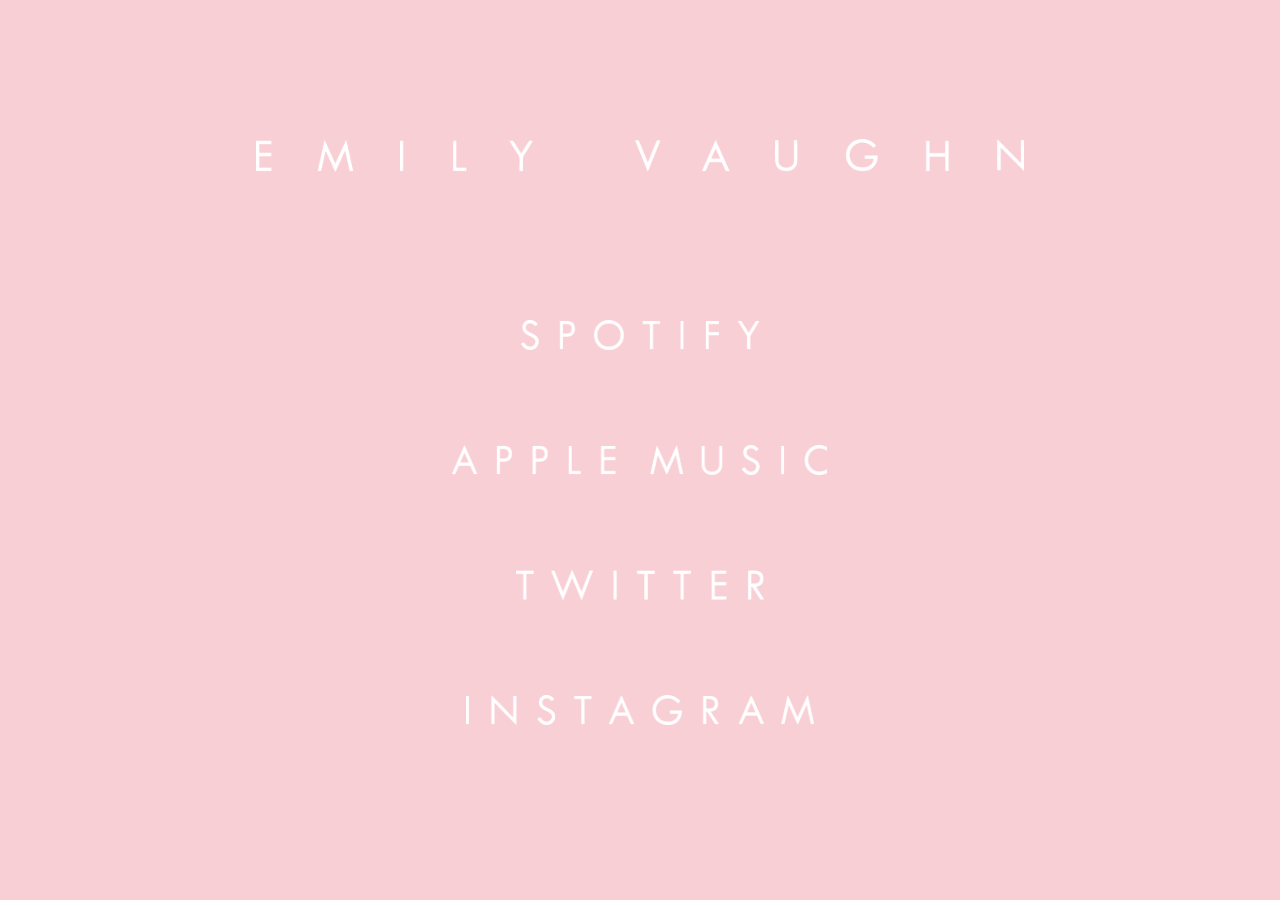
==== index.html @ 0d2df8d2 "Restructure page positioning to improve animations" ====
<!DOCTYPE html>
<html>
<head>
	<title>Emily Vaughn</title>
	<link href="css/main.css" rel="stylesheet" type="text/css">
	<link href="css/hover.css" rel="stylesheet" media="all">
	<script src="https://code.jquery.com/jquery-3.1.1.min.js"></script>
</head>
<body>
	<section class="landing">
<!-- 		<div class="video-bg">
			<video autoplay muted>
				<source src="content/videos/intro.mp4" type="video/mp4">
			</video>
		</div> -->
		<div class="landing-inner">
			<img id="emily-name" src="content/images/video-inner.png">
			<a id="spotify" class="hvr-underline-from-left" href="https://open.spotify.com/artist/3G9gR0x4v3J2Vek0Fw0yf2" target="_blank">
				<img src="content/links/spotify.png">
			</a>
			<a id="apple-music" class="hvr-underline-from-left" href="https://itunes.apple.com/us/artist/emily-vaughn/id962444174" target="_blank">
				<img src="content/links/apple-music.png">
			</a>
			<a id="twitter" class="hvr-underline-from-left" href="https://twitter.com/emilyvaughnx" target="_blank">
				<img src="content/links/twitter.png">
			</a>
			<a id="instagram" class="hvr-underline-from-left" href="https://www.instagram.com/emilyvaughnx/" target="_blank">
				<img src="content/links/instagram.png">
			</a>
		</div>
	</section>
	<script type="text/javascript" src="js/script.js"></script>
</body>
</html>
---- css/main.css ----
html, body {
	margin: 0;
	height: 100vh;
	width: 100vw;
}

section.landing {
	position: relative;
	overflow: hidden;
	width: inherit;
	height: inherit;
    background-color: #F9CFD6;
}

div.video-bg {
    position: absolute;
    top: 0;
    left: 0;
    right: 0;
    bottom: 0;
    display: block;
}

div.video-bg video {
    position: absolute;
    min-width: auto;
    min-height: 100%;
    width: auto;
    height: 100vh;
    top: 50%;
    left: 50%;
    transform: translate(-50%, -50%);
}

div.landing-inner {
    position: relative;
    height: 100vh;
    width: 100vw;
    text-align: center;
	visibility: hidden;
}

div.landing-inner img {
	width: inherit;
	height: auto;
}

div.landing-inner a {
	position: absolute;
	display: block;
	margin-left: auto;
	margin-right: auto;
	padding-bottom: 5px;
}

a#spotify {
	width: 18.6vw;
	top: 35.5vh;
	margin-left: 40.7vw;
	margin-right: 40.7vw;
}

img#emily-name {
	position: absolute;
	width: 60vw;
	top: 15.4vh;
	display: block;
	margin-left: 20vw;
	margin-right: 20vw;
}

a#apple-music {
	width: 29.3vw;
	top: 49.4vh;
	margin-left: 35.35vw;
	margin-right: 35.35vw;
}

a#twitter {
	width: 19.4vw;
	top: 63.3vh;
	margin-left: 40.3vw;
	margin-right: 40.3vw;
}

a#instagram {
	width: 27.2vw;
	top: 77.2vh;
	margin-left: 36.4vw;
	margin-right: 36.4vw;
}
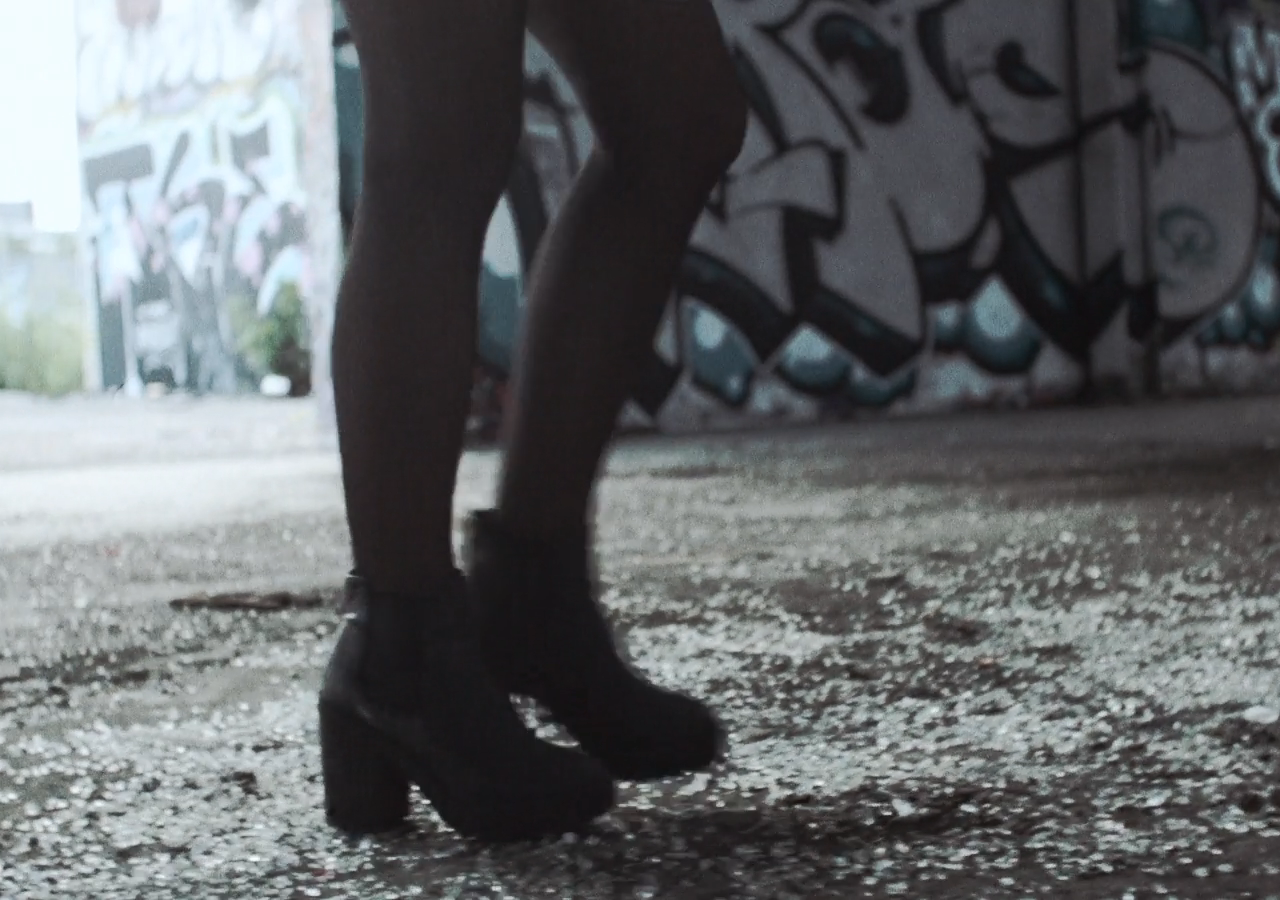
==== commit 156bef08: "Correct hover animations" ====
--- a/index.html
+++ b/index.html
@@ -3,16 +3,15 @@
 <head>
 	<title>Emily Vaughn</title>
 	<link href="css/main.css" rel="stylesheet" type="text/css">
-	<link href="css/hover.css" rel="stylesheet" media="all">
 	<script src="https://code.jquery.com/jquery-3.1.1.min.js"></script>
 </head>
 <body>
 	<section class="landing">
-<!-- 		<div class="video-bg">
+		<div class="video-bg">
 			<video autoplay muted>
 				<source src="content/videos/intro.mp4" type="video/mp4">
 			</video>
-		</div> -->
+		</div>
 		<div class="landing-inner">
 			<img id="emily-name" src="content/images/video-inner.png">
 			<a id="spotify" class="hvr-underline-from-left" href="https://open.spotify.com/artist/3G9gR0x4v3J2Vek0Fw0yf2" target="_blank">
--- a/css/main.css
+++ b/css/main.css
@@ -89,3 +89,60 @@
 	margin-left: 36.4vw;
 	margin-right: 36.4vw;
 }
+
+/* Underline From Left */
+.hvr-underline-from-left {
+  -webkit-transform: perspective(1px) translateZ(0);
+  transform: perspective(1px) translateZ(0);
+  box-shadow: 0 0 1px transparent;
+  overflow: hidden;
+}
+.hvr-underline-from-left:before {
+  content: "";
+  position: absolute;
+  z-index: -1;
+  left: 0;
+  right: 100%;
+  bottom: 0;
+  background: #FFF;
+  height: 1px;
+  -webkit-transition-property: right;
+  transition-property: right;
+  -webkit-transition-duration: 0.3s;
+  transition-duration: 0.3s;
+  -webkit-transition-timing-function: ease-out;
+  transition-timing-function: ease-out;
+}
+.hvr-underline-from-left:hover:before, .hvr-underline-from-left:focus:before, .hvr-underline-from-left:active:before {
+  right: 0;
+}
+
+/* Underline From Right */
+.hvr-underline-from-right {
+  display: inline-block;
+  vertical-align: middle;
+  -webkit-transform: perspective(1px) translateZ(0);
+  transform: perspective(1px) translateZ(0);
+  box-shadow: 0 0 1px transparent;
+  position: relative;
+  overflow: hidden;
+}
+.hvr-underline-from-right:before {
+  content: "";
+  position: absolute;
+  z-index: -1;
+  left: 100%;
+  right: 0;
+  bottom: 0;
+  background: #2098D1;
+  height: 4px;
+  -webkit-transition-property: left;
+  transition-property: left;
+  -webkit-transition-duration: 0.3s;
+  transition-duration: 0.3s;
+  -webkit-transition-timing-function: ease-out;
+  transition-timing-function: ease-out;
+}
+.hvr-underline-from-right:hover:before, .hvr-underline-from-right:focus:before, .hvr-underline-from-right:active:before {
+  left: 0;
+}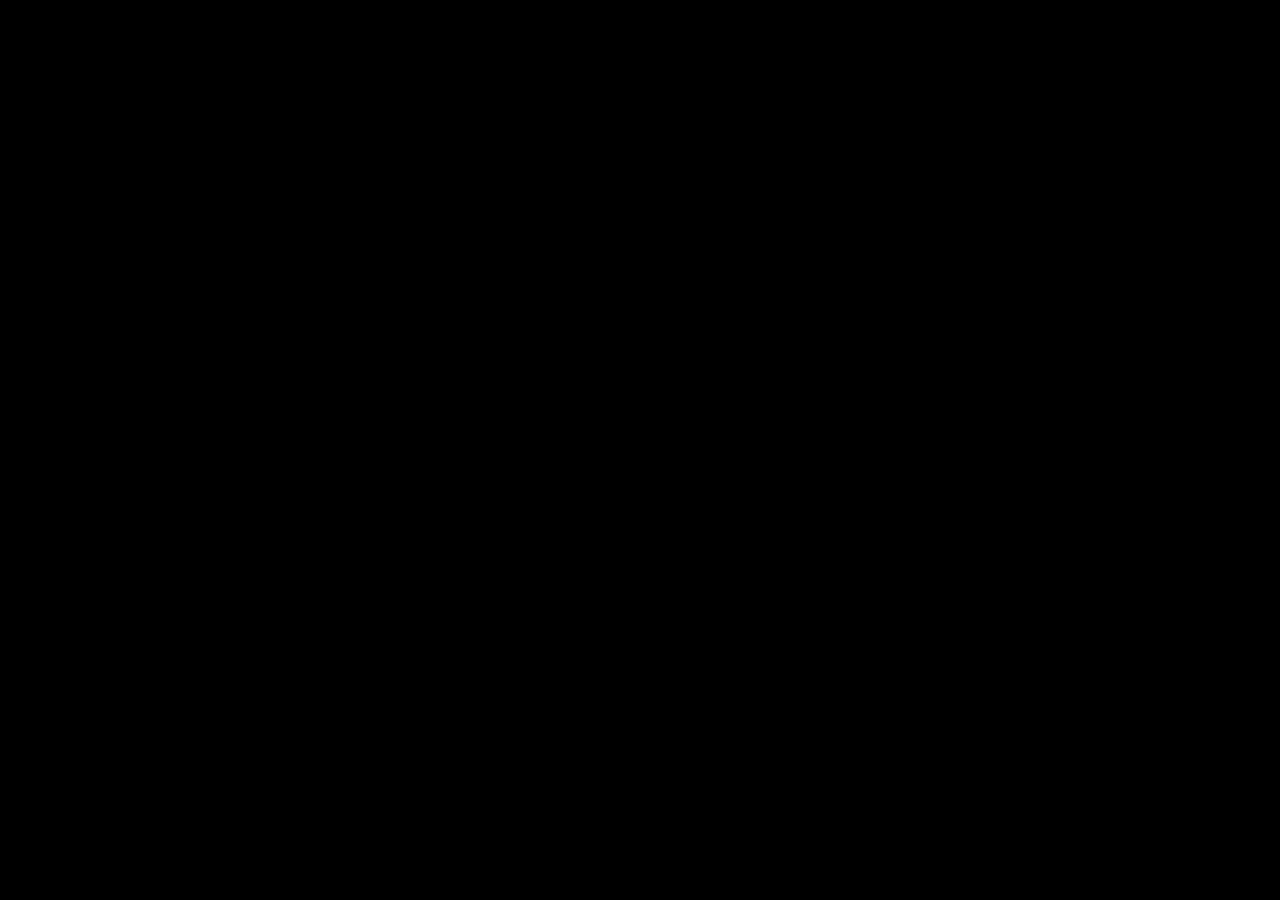
==== commit 8a2eaacd: "Add new intro video, format video and name sizing" ====
--- a/index.html
+++ b/index.html
@@ -9,11 +9,12 @@
 	<section class="landing">
 		<div class="video-bg">
 			<video autoplay muted>
-				<source src="content/videos/intro.mp4" type="video/mp4">
+				<source src="content/videos/intro_glitch.mp4" type="video/mp4">
 			</video>
 		</div>
 		<div class="landing-inner">
-			<img id="emily-name" src="content/images/video-inner.png">
+			<!-- <img id="emily-name" src="content/images/video-inner.png"> -->
+			<img id="emily-name" src="content/images/name.png">
 			<a id="spotify" class="hvr-underline-from-left" href="https://open.spotify.com/artist/3G9gR0x4v3J2Vek0Fw0yf2" target="_blank">
 				<img src="content/links/spotify.png">
 			</a>
--- a/css/main.css
+++ b/css/main.css
@@ -9,27 +9,27 @@
 	overflow: hidden;
 	width: inherit;
 	height: inherit;
-    background-color: #F9CFD6;
+  background-color: #000;
 }
 
 div.video-bg {
-    position: absolute;
-    top: 0;
-    left: 0;
-    right: 0;
-    bottom: 0;
-    display: block;
+  position: absolute;
+  top: 0;
+  left: 0;
+  right: 0;
+  bottom: 0;
+  display: block;
 }
 
 div.video-bg video {
-    position: absolute;
-    min-width: auto;
-    min-height: 100%;
-    width: auto;
-    height: 100vh;
-    top: 50%;
-    left: 50%;
-    transform: translate(-50%, -50%);
+  position: absolute;
+  width: 100vw;
+  min-width: 130vh;
+  /*min-height: 100%;*/
+  /*height: 100vh;*/
+  top: 50%;
+  left: 50%;
+  transform: translate(-50%, -50%);
 }
 
 div.landing-inner {
@@ -37,7 +37,7 @@
     height: 100vh;
     width: 100vw;
     text-align: center;
-	visibility: hidden;
+    visibility: hidden;
 }
 
 div.landing-inner img {
@@ -53,41 +53,38 @@
 	padding-bottom: 5px;
 }
 
+img#emily-name {
+	position: absolute;
+	/*height: 3.6vh;*/
+  /*width: auto;*/
+  width: 80vw;
+	top: 48vh;
+	display: block;
+	margin: auto 20vw;
+}
+
 a#spotify {
 	width: 18.6vw;
 	top: 35.5vh;
-	margin-left: 40.7vw;
-	margin-right: 40.7vw;
-}
-
-img#emily-name {
-	position: absolute;
-	width: 60vw;
-	top: 15.4vh;
-	display: block;
-	margin-left: 20vw;
-	margin-right: 20vw;
+	margin: auto 40.7vw;
 }
 
 a#apple-music {
-	width: 29.3vw;
-	top: 49.4vh;
-	margin-left: 35.35vw;
-	margin-right: 35.35vw;
+  width: 29.3vw;
+  top: 49.4vh;
+  margin: auto 35.35vw;
 }
 
 a#twitter {
-	width: 19.4vw;
-	top: 63.3vh;
-	margin-left: 40.3vw;
-	margin-right: 40.3vw;
+  width: 19.4vw;
+  top: 63.3vh;
+  margin: auto 40.3vw;
 }
 
 a#instagram {
-	width: 27.2vw;
-	top: 77.2vh;
-	margin-left: 36.4vw;
-	margin-right: 36.4vw;
+  width: 27.2vw;
+  top: 77.2vh;
+  margin: auto 36.4vw;
 }
 
 /* Underline From Left */
